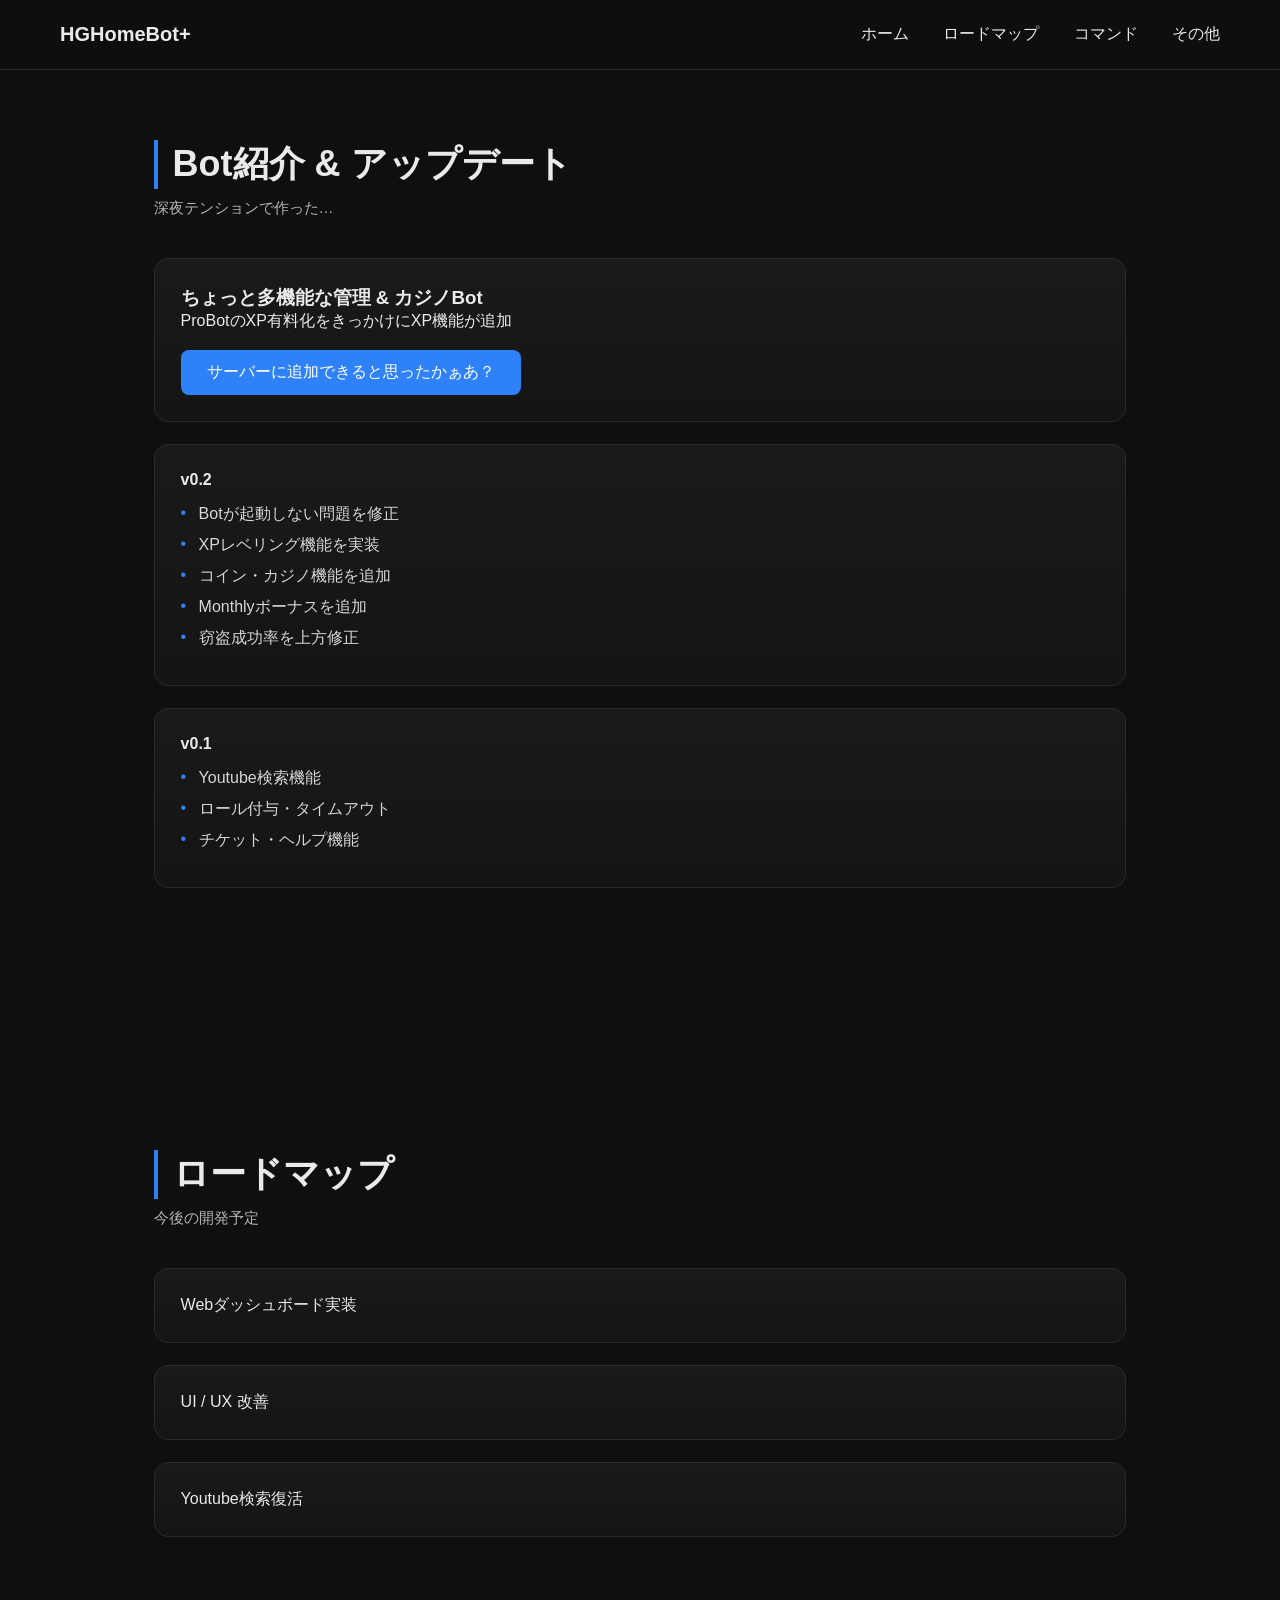
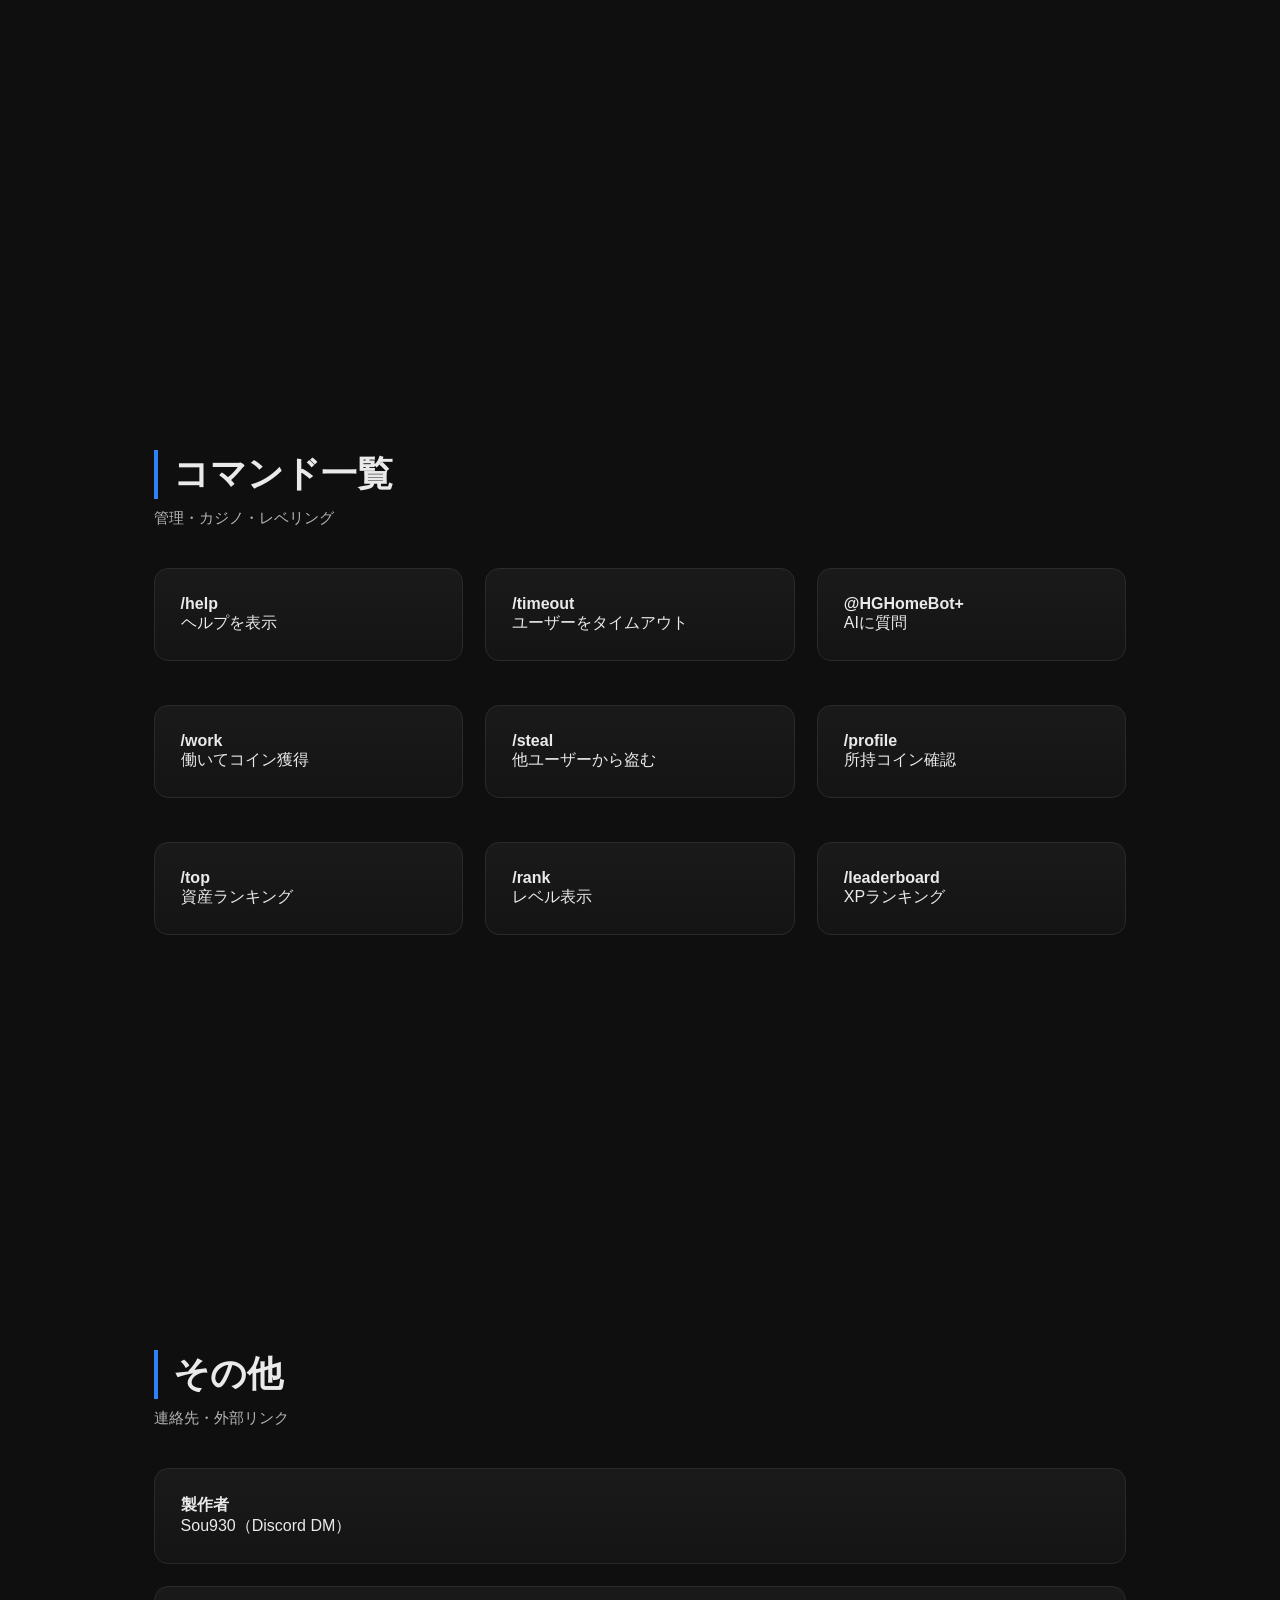
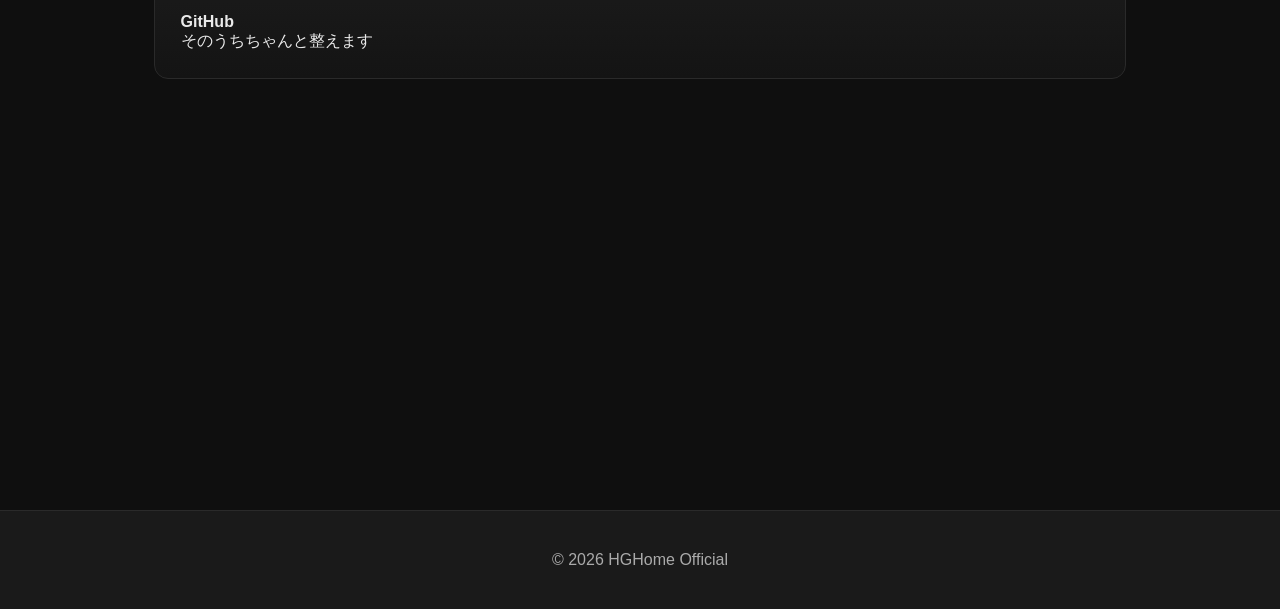
==== site/index.html @ b4d6ba4b "Create index.html" ====
<!DOCTYPE html>
<html lang="ja">
<head>
<meta charset="UTF-8">
<meta name="viewport" content="width=device-width, initial-scale=1.0">
<title>HGHome公式サイト</title>

<style>
:root{
    --black:#0f0f0f;
    --dark:#1a1a1a;
    --gray:#2a2a2a;
    --light:#eaeaea;
    --accent:#2f81f7;
}

*{
    margin:0;
    padding:0;
    box-sizing:border-box;
    font-family:-apple-system,BlinkMacSystemFont,"Segoe UI",Roboto,sans-serif;
}

html{ scroll-behavior:smooth; }

body{
    background:var(--black);
    color:var(--light);
}

/* ===== ナビ ===== */
nav{
    position:fixed;
    top:0;
    width:100%;
    height:70px;
    display:flex;
    justify-content:space-between;
    align-items:center;
    padding:0 60px;
    background:rgba(15,15,15,0.9);
    border-bottom:1px solid var(--gray);
    backdrop-filter: blur(6px);
    z-index:1000;
}

nav h1{
    font-size:20px;
    font-weight:600;
}

nav a{
    color:var(--light);
    text-decoration:none;
    margin-left:30px;
    position:relative;
    transition:0.3s;
}

nav a::after{
    content:"";
    position:absolute;
    bottom:-6px;
    left:0;
    width:0%;
    height:2px;
    background:var(--accent);
    transition:0.3s;
}

nav a:hover{
    color:var(--accent);
}

nav a:hover::after{
    width:100%;
}

/* ===== セクション ===== */
section{
    min-height:100vh;
    padding:140px 12% 100px;
    scroll-margin-top:90px;
}

h2{
    font-size:36px;
    margin-bottom:10px;
    font-weight:600;
    border-left:4px solid var(--accent);
    padding-left:15px;
}

.section-desc{
    color:#b5b5b5;
    margin-bottom:40px;
    font-size:15px;
}

/* ===== カード ===== */
.card{
    background:linear-gradient(180deg,#1a1a1a,#141414);
    border:1px solid var(--gray);
    padding:26px;
    border-radius:14px;
    margin-bottom:22px;
    transition:0.3s;
    box-shadow:0 0 0 rgba(0,0,0,0);
}

.card:hover{
    border-color:var(--accent);
    transform:translateY(-6px);
    box-shadow:0 10px 30px rgba(0,0,0,0.4);
}

/* ===== ボタン ===== */
.btn{
    display:inline-block;
    margin-top:18px;
    padding:12px 26px;
    border-radius:8px;
    text-decoration:none;
    background:var(--accent);
    color:white;
    font-weight:500;
    transition:0.3s;
}

.btn:hover{
    opacity:0.85;
}

/* ===== アプデリスト ===== */
.update-list{
    list-style:none;
    margin-top:15px;
}

.update-list li{
    margin-bottom:10px;
    padding-left:18px;
    position:relative;
    color:#d6d6d6;
}

.update-list li::before{
    content:"•";
    position:absolute;
    left:0;
    color:var(--accent);
}

/* ===== コマンド ===== */
.command-grid{
    display:grid;
    grid-template-columns:repeat(auto-fit,minmax(260px,1fr));
    gap:22px;
}

/* ===== フッター ===== */
footer{
    text-align:center;
    padding:40px;
    background:var(--dark);
    border-top:1px solid var(--gray);
    color:#aaa;
}
</style>
</head>

<body>

<nav>
    <h1>HGHomeBot+</h1>
    <div>
        <a href="#home">ホーム</a>
        <a href="#roadmap">ロードマップ</a>
        <a href="#commands">コマンド</a>
        <a href="#other">その他</a>
    </div>
</nav>

<section id="home">
    <h2>Bot紹介 & アップデート</h2>
    <p class="section-desc">深夜テンションで作った…</p>

    <div class="card">
        <h3>ちょっと多機能な管理 & カジノBot</h3>
        <p>ProBotのXP有料化をきっかけにXP機能が追加</p>
        <a href="#" class="btn">サーバーに追加できると思ったかぁあ？</a>
    </div>

    <div class="card">
        <strong>v0.2</strong>
        <ul class="update-list">
            <li>Botが起動しない問題を修正</li>
            <li>XPレベリング機能を実装</li>
            <li>コイン・カジノ機能を追加</li>
            <li>Monthlyボーナスを追加</li>
            <li>窃盗成功率を上方修正</li>
        </ul>
    </div>

    <div class="card">
        <strong>v0.1</strong>
        <ul class="update-list">
            <li>Youtube検索機能</li>
            <li>ロール付与・タイムアウト</li>
            <li>チケット・ヘルプ機能</li>
        </ul>
    </div>
</section>

<section id="roadmap">
    <h2>ロードマップ</h2>
    <p class="section-desc">今後の開発予定</p>

    <div class="card">Webダッシュボード実装</div>
    <div class="card">UI / UX 改善</div>
    <div class="card">Youtube検索復活</div>
</section>

<section id="commands">
    <h2>コマンド一覧</h2>
    <p class="section-desc">管理・カジノ・レベリング</p>

    <div class="command-grid">
        <div class="card"><strong>/help</strong><br>ヘルプを表示</div>
        <div class="card"><strong>/timeout</strong><br>ユーザーをタイムアウト</div>
        <div class="card"><strong>@HGHomeBot+</strong><br>AIに質問</div>

        <div class="card"><strong>/work</strong><br>働いてコイン獲得</div>
        <div class="card"><strong>/steal</strong><br>他ユーザーから盗む</div>
        <div class="card"><strong>/profile</strong><br>所持コイン確認</div>

        <div class="card"><strong>/top</strong><br>資産ランキング</div>
        <div class="card"><strong>/rank</strong><br>レベル表示</div>
        <div class="card"><strong>/leaderboard</strong><br>XPランキング</div>
    </div>
</section>

<section id="other">
    <h2>その他</h2>
    <p class="section-desc">連絡先・外部リンク</p>

    <div class="card"><strong>製作者</strong><br>Sou930（Discord DM）</div>
    <div class="card"><strong>GitHub</strong><br>そのうちちゃんと整えます</div>
</section>

<footer>
© 2026 HGHome Official
</footer>

</body>
</html>
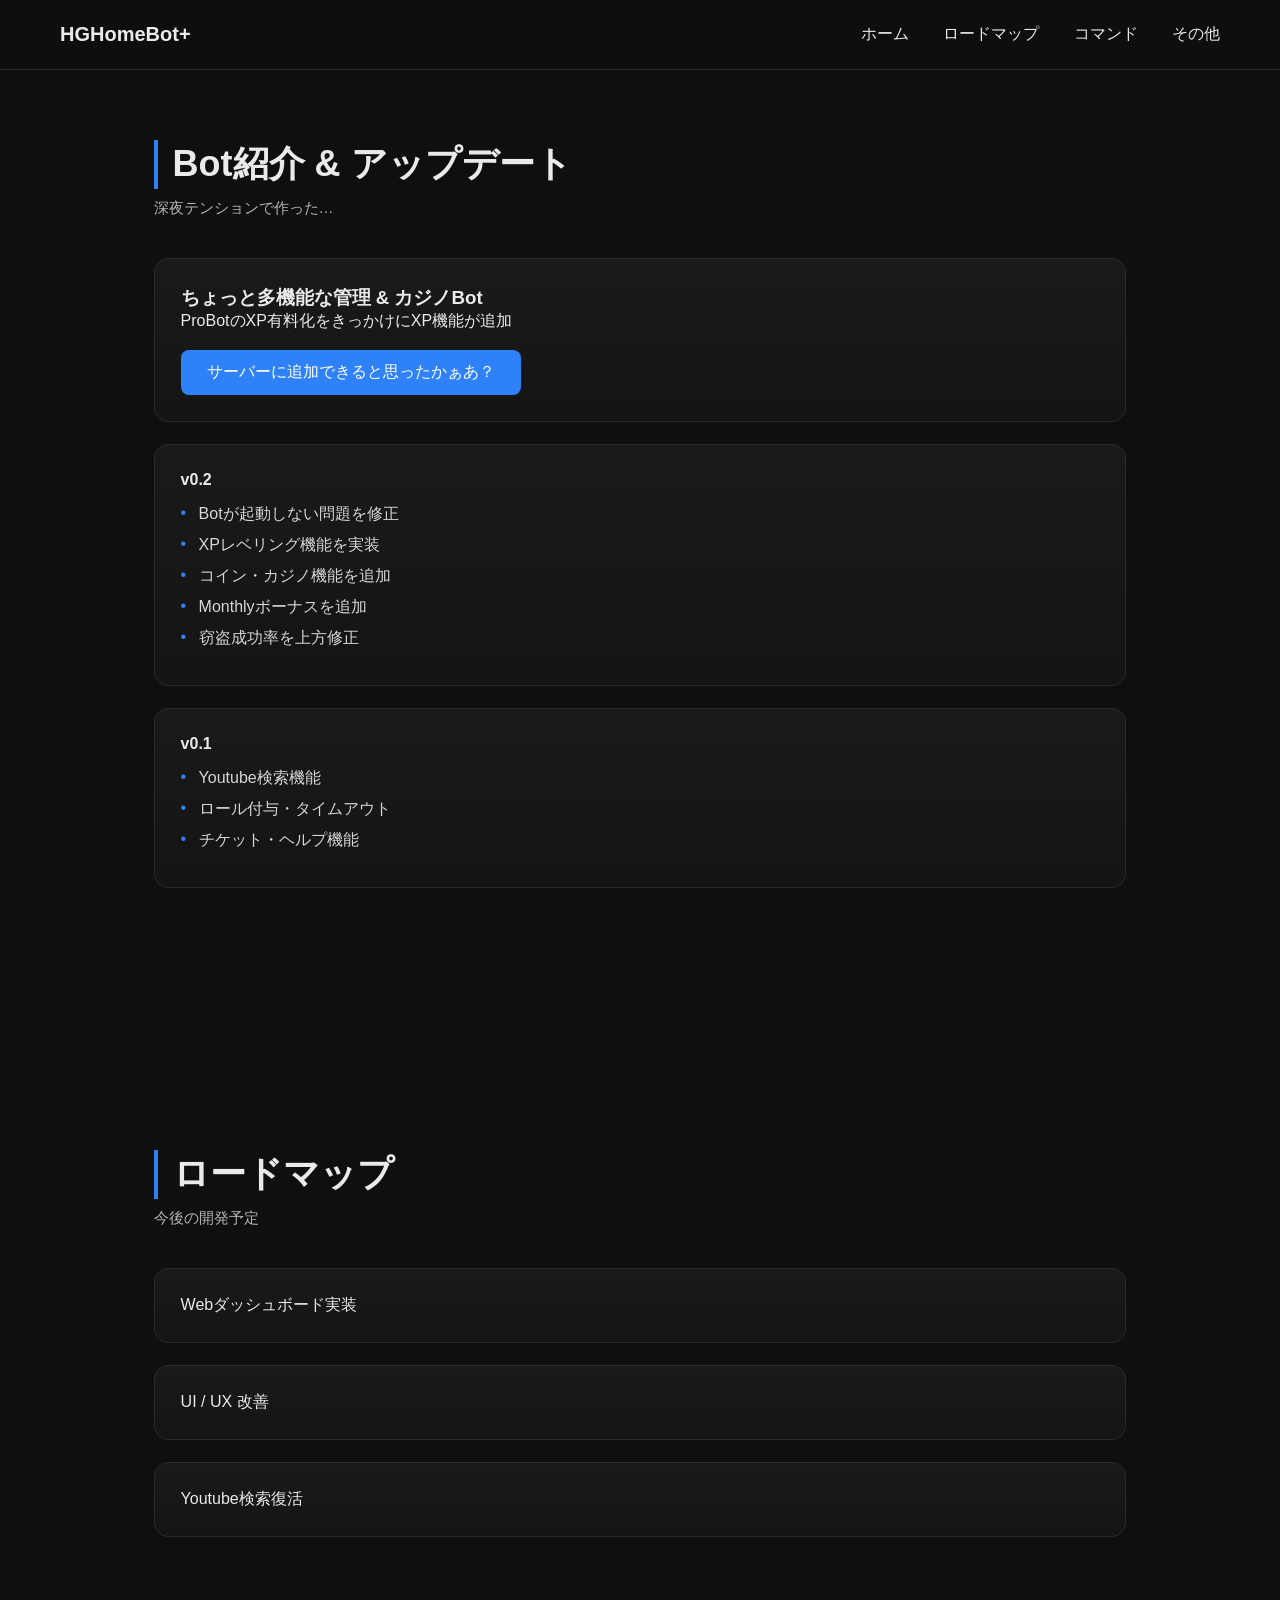
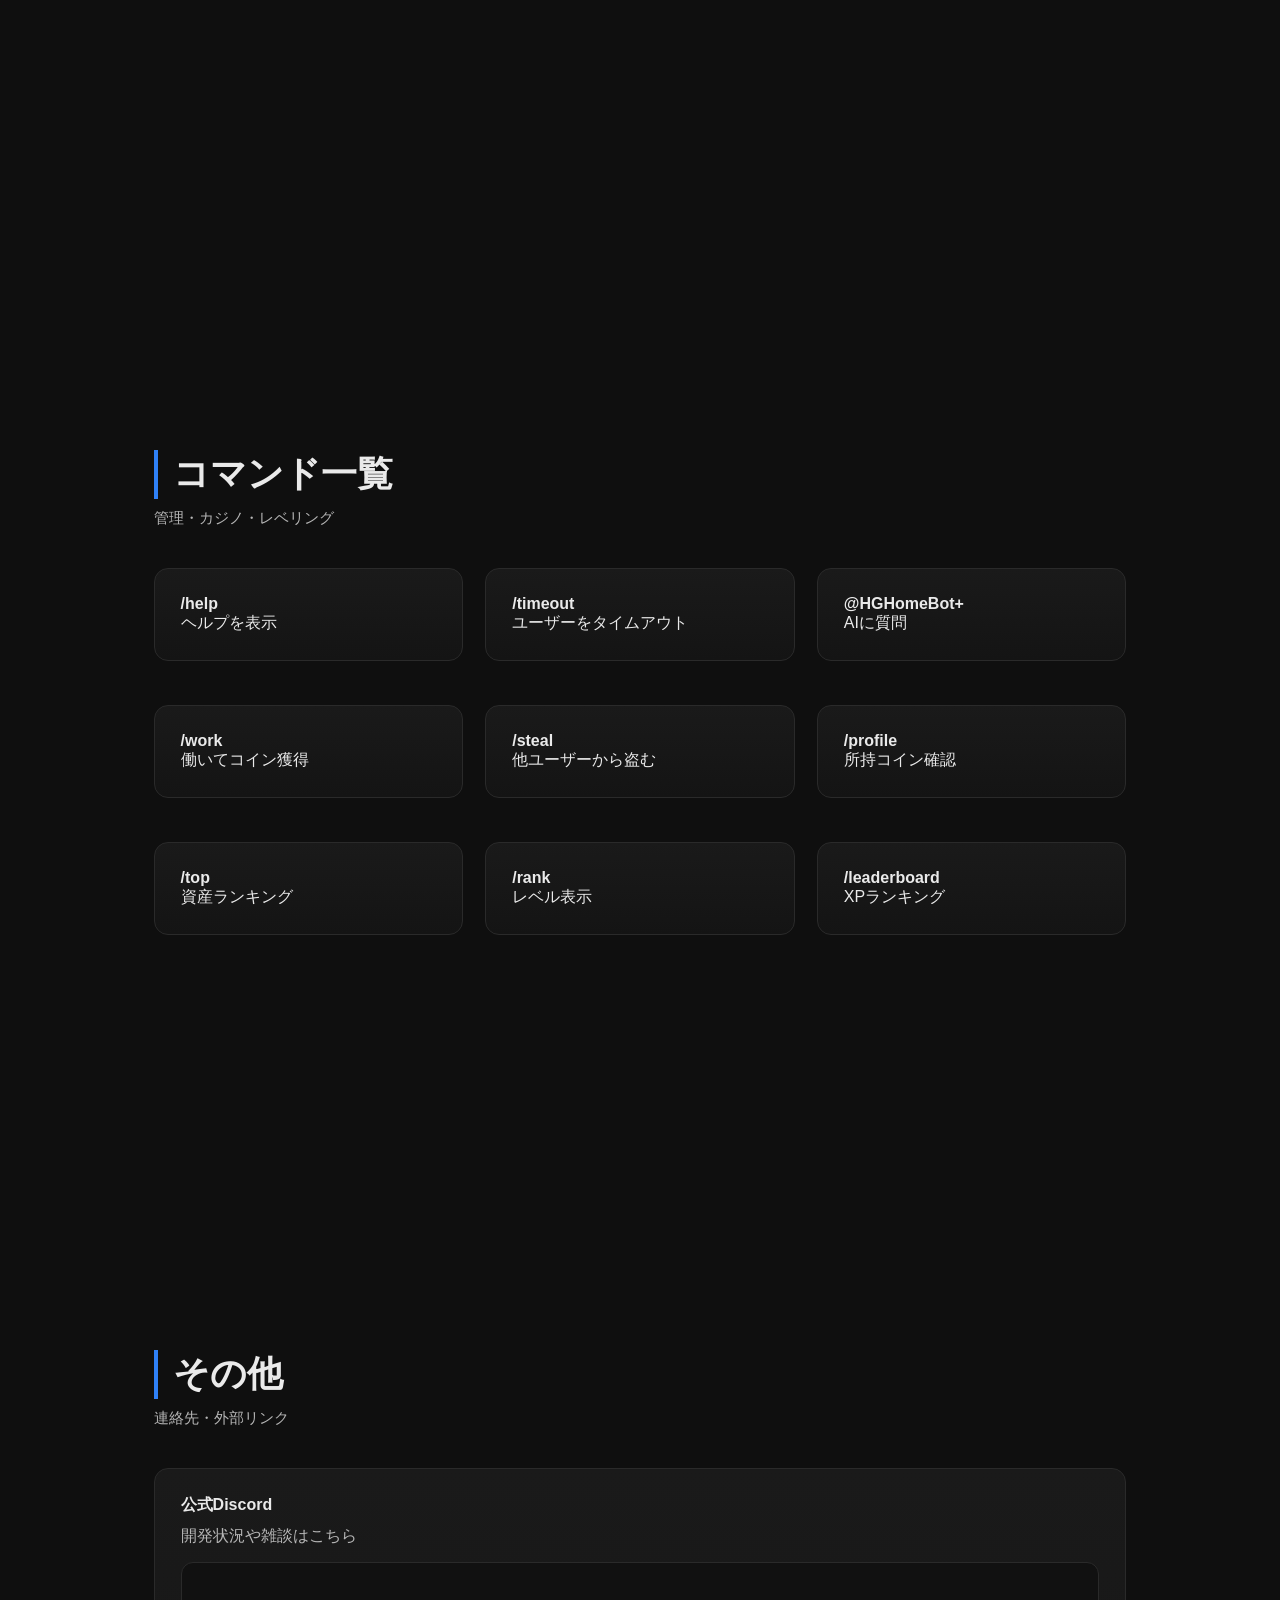
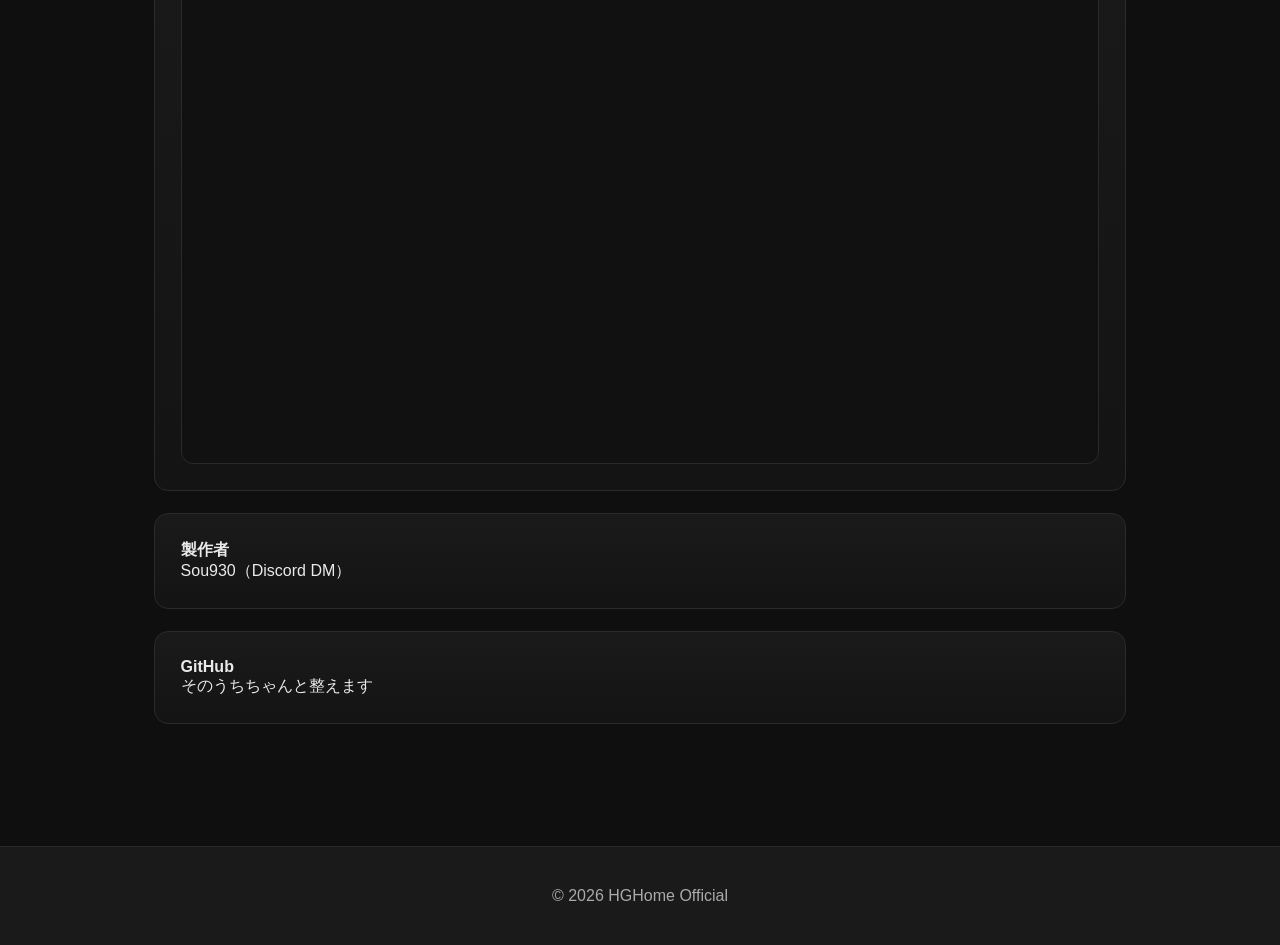
==== commit 09729436: "Update index.html" ====
--- a/site/index.html
+++ b/site/index.html
@@ -167,6 +167,16 @@
     border-top:1px solid var(--gray);
     color:#aaa;
 }
+.discord-widget{
+    border-radius:12px;
+    overflow:hidden;
+    border:1px solid var(--gray);
+    background:#111;
+}
+
+.discord-widget iframe{
+    display:block;
+}
 </style>
 </head>
 
@@ -244,7 +254,23 @@
 <section id="other">
     <h2>その他</h2>
     <p class="section-desc">連絡先・外部リンク</p>
-
+        <div class="card">
+        <strong>公式Discord</strong>
+        <p style="margin:10px 0 15px; color:#b5b5b5;">
+            開発状況や雑談はこちら
+        </p>
+
+        <div class="discord-widget">
+            <iframe 
+                src="https://discord.com/widget?id=1434416718897479720&theme=dark"
+                width="100%"
+                height="500"
+                allowtransparency="true"
+                frameborder="0"
+                sandbox="allow-popups allow-popups-to-escape-sandbox allow-same-origin allow-scripts">
+            </iframe>
+        </div>
+    </div>
     <div class="card"><strong>製作者</strong><br>Sou930（Discord DM）</div>
     <div class="card"><strong>GitHub</strong><br>そのうちちゃんと整えます</div>
 </section>
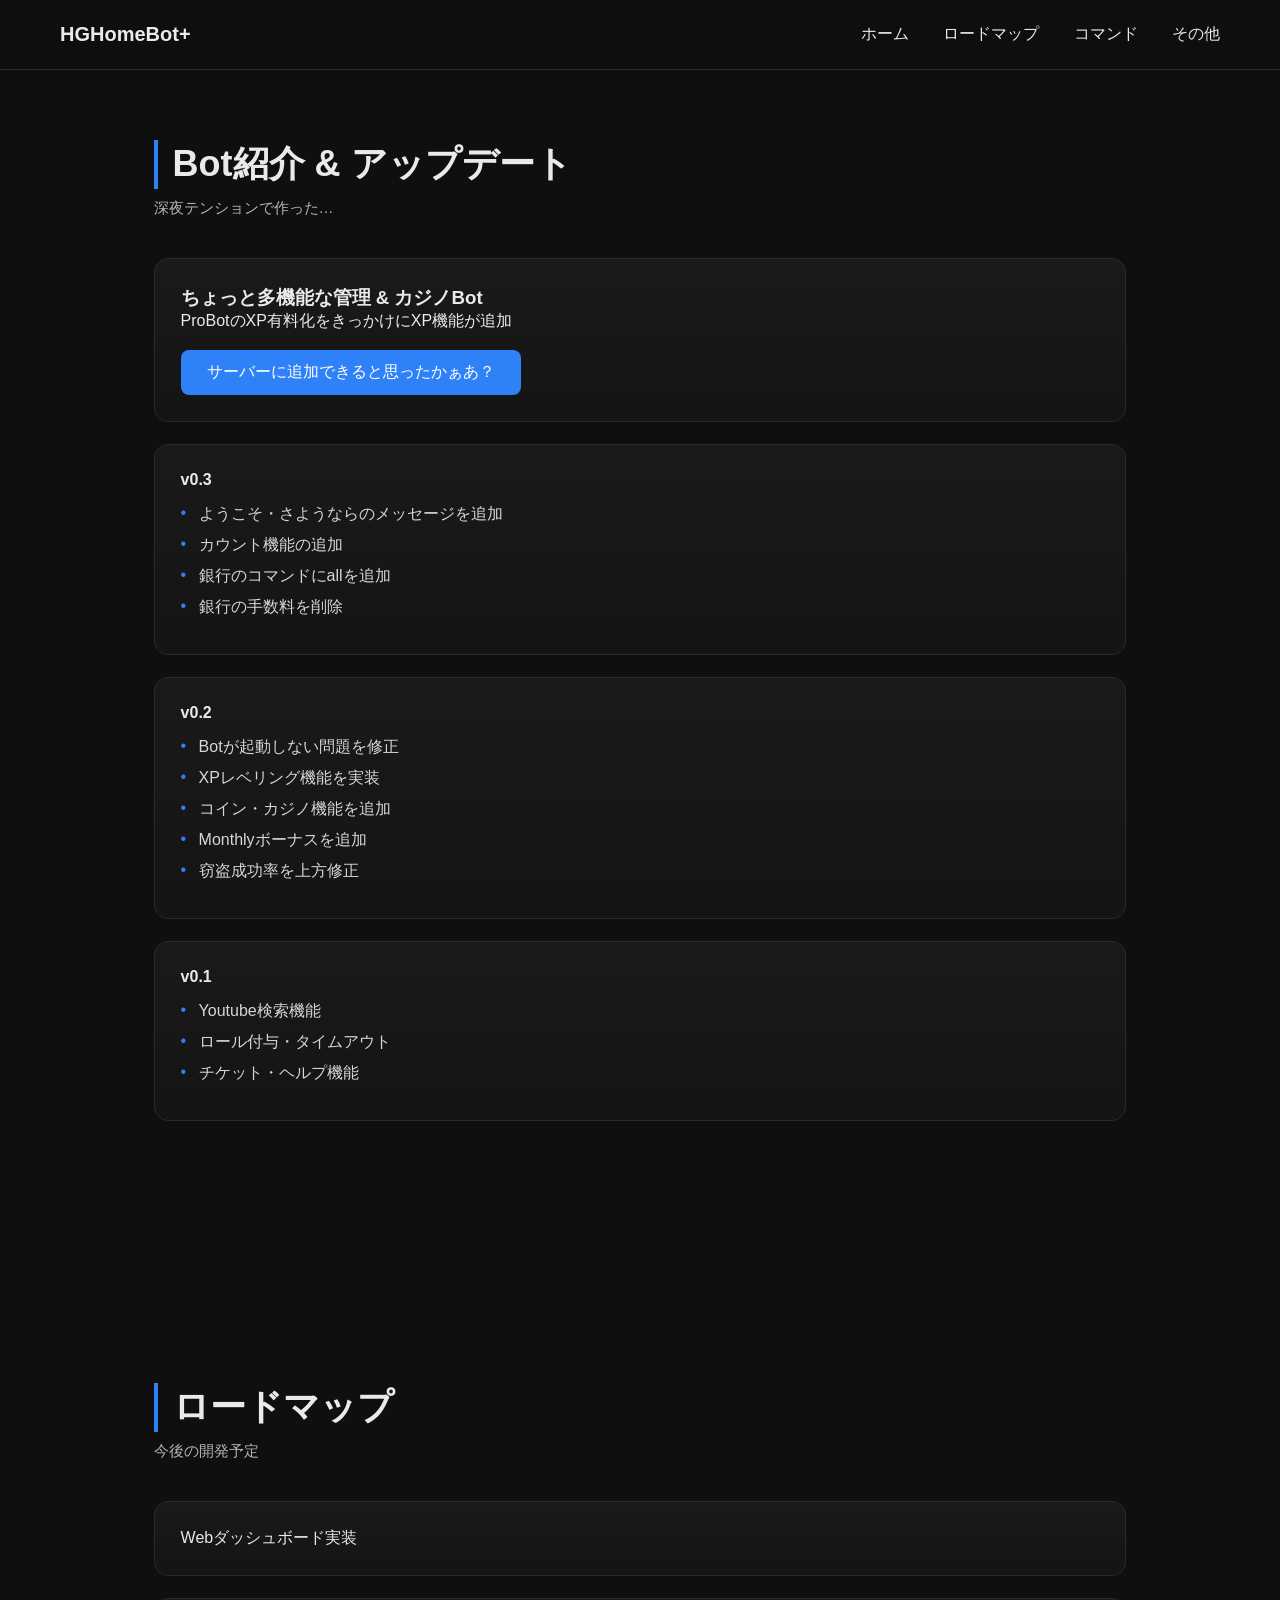
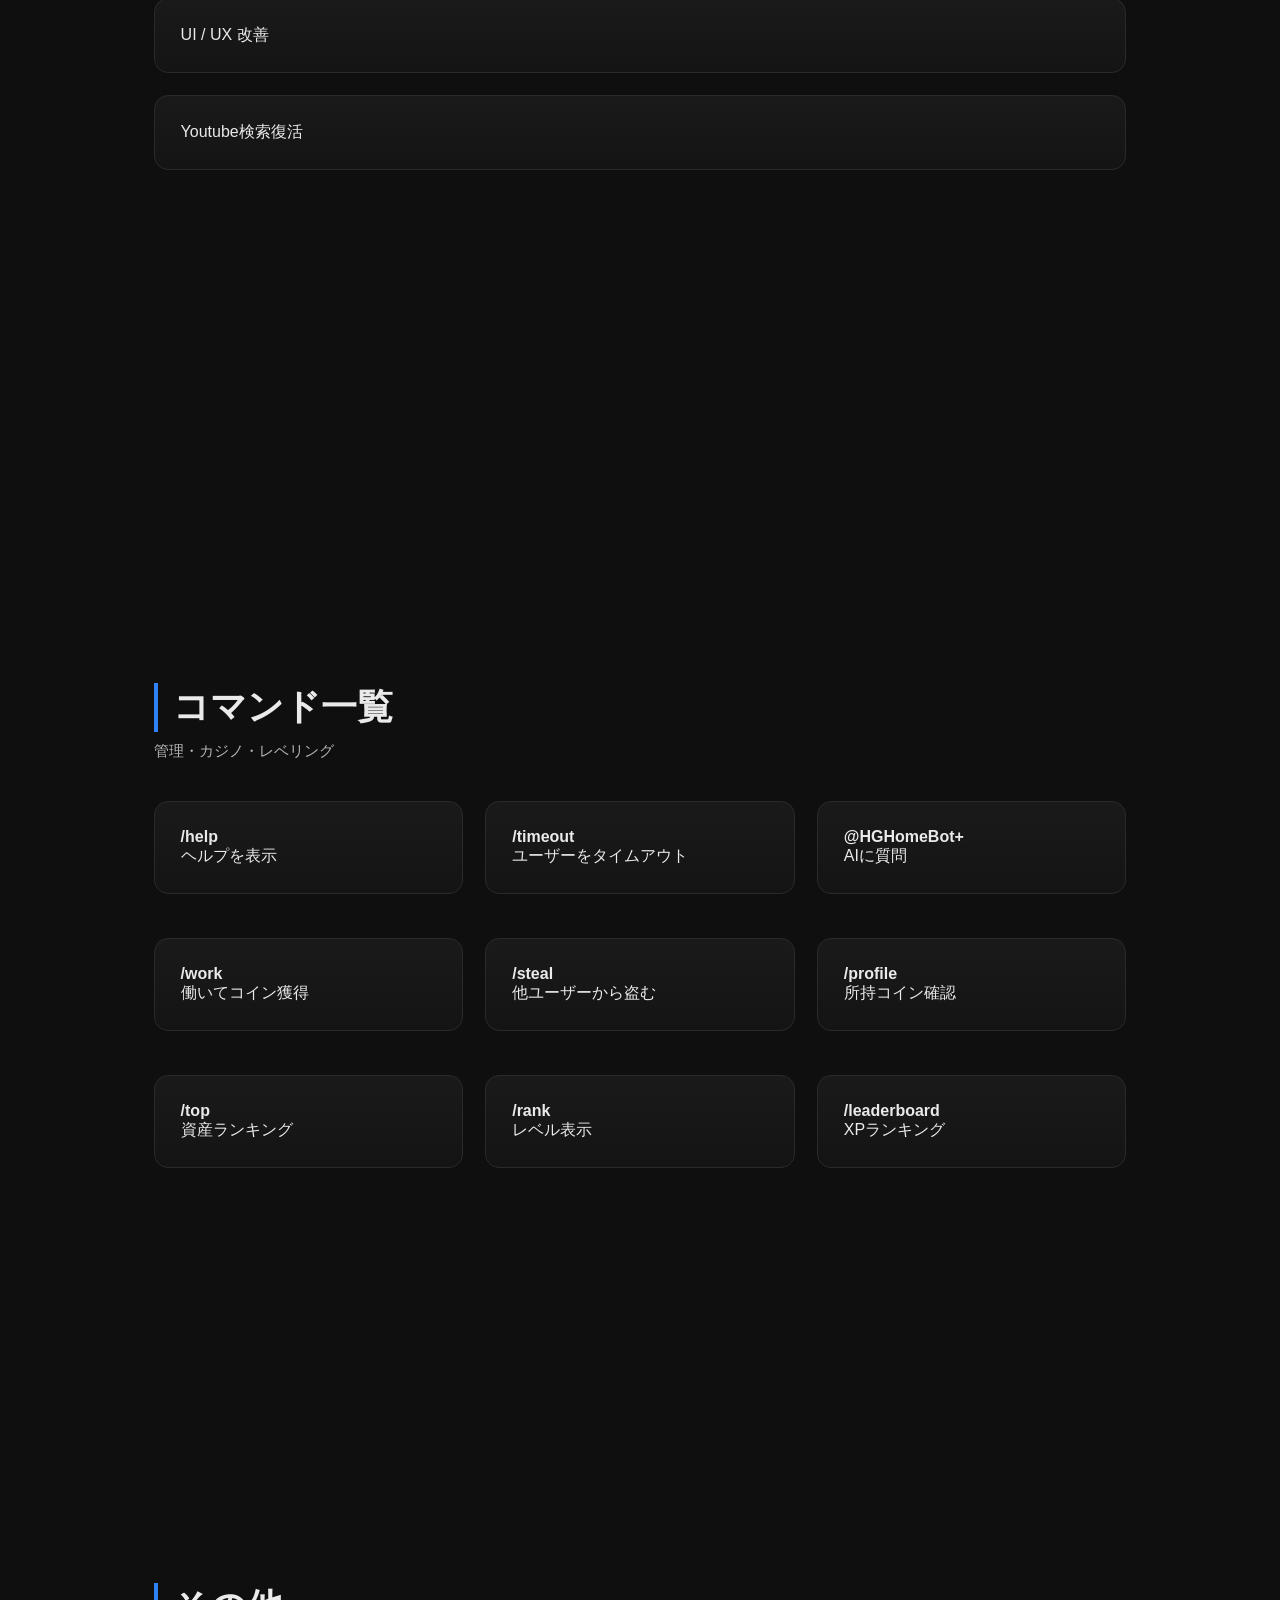
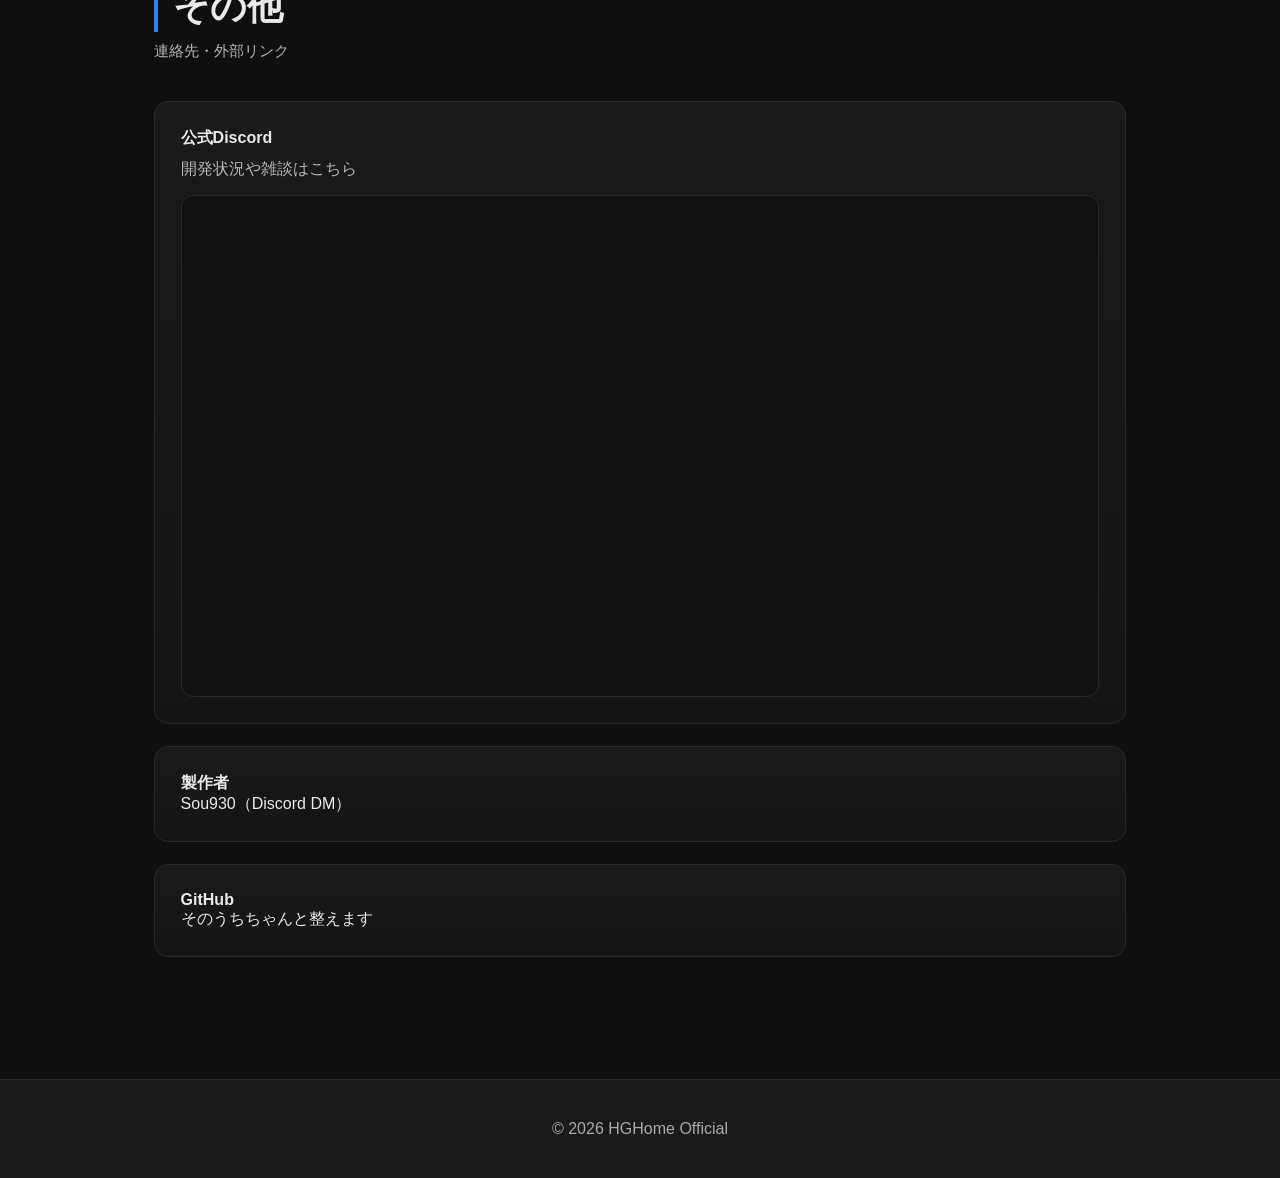
==== commit 191f7cc2: "Update index.html" ====
--- a/site/index.html
+++ b/site/index.html
@@ -203,6 +203,15 @@
     </div>
 
     <div class="card">
+        <strong>v0.3</strong>
+        <ul class="update-list">
+            <li>ようこそ・さようならのメッセージを追加</li>
+            <li>カウント機能の追加</li>
+            <li>銀行のコマンドにallを追加</li>
+            <li>銀行の手数料を削除</li>
+        </ul>
+    </div>
+    <div class="card">
         <strong>v0.2</strong>
         <ul class="update-list">
             <li>Botが起動しない問題を修正</li>
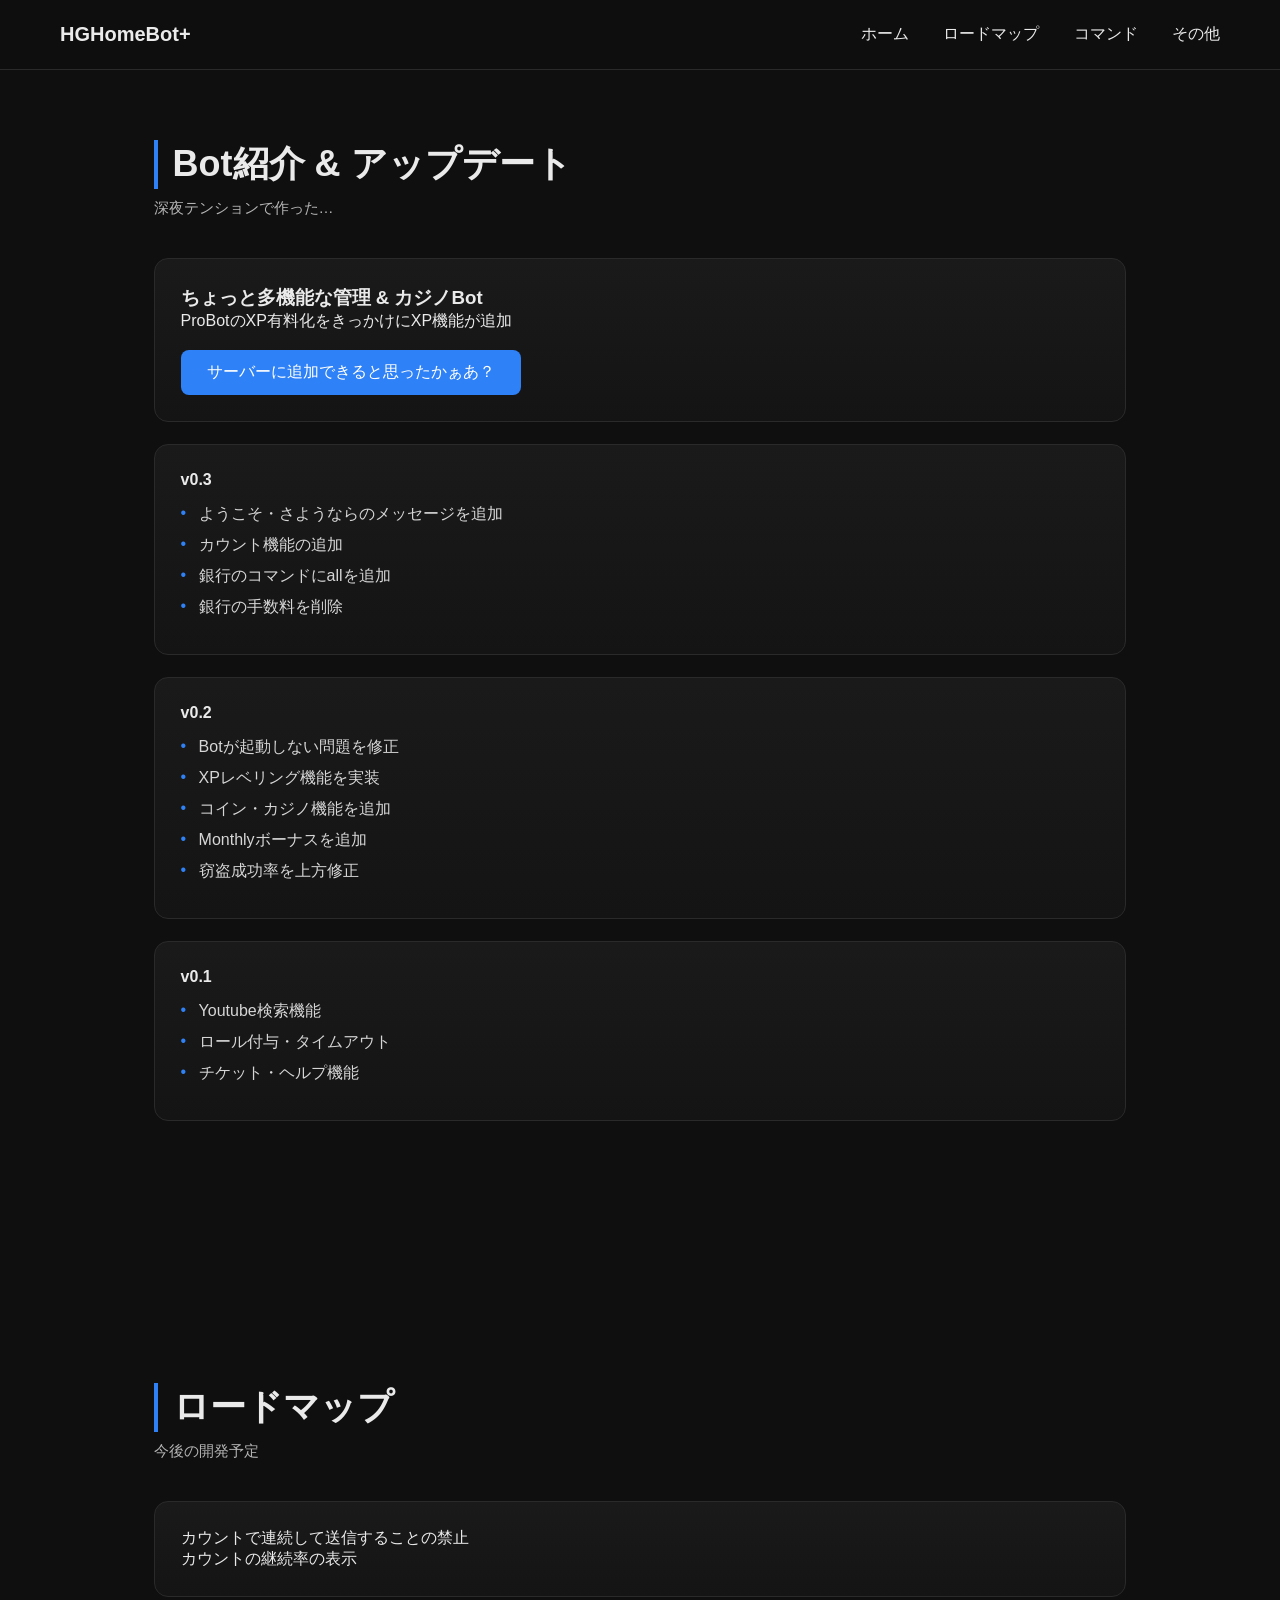
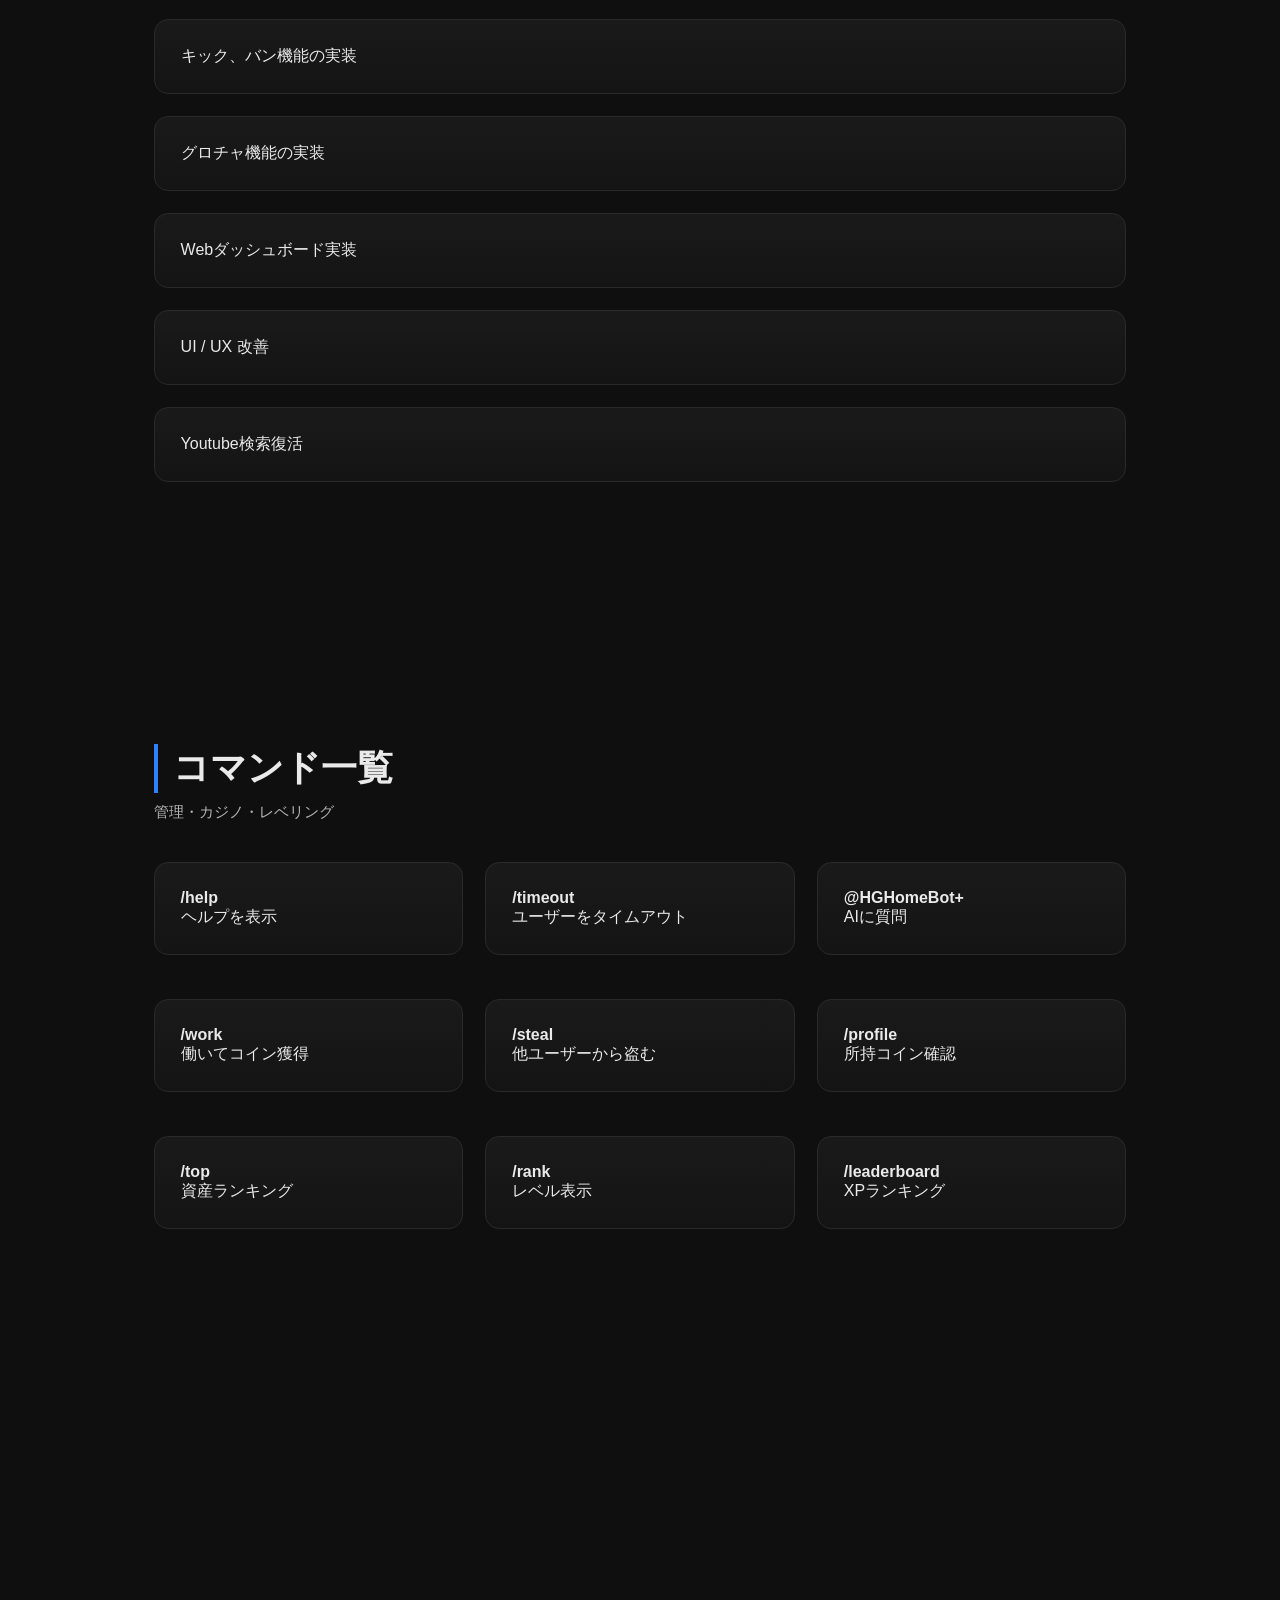
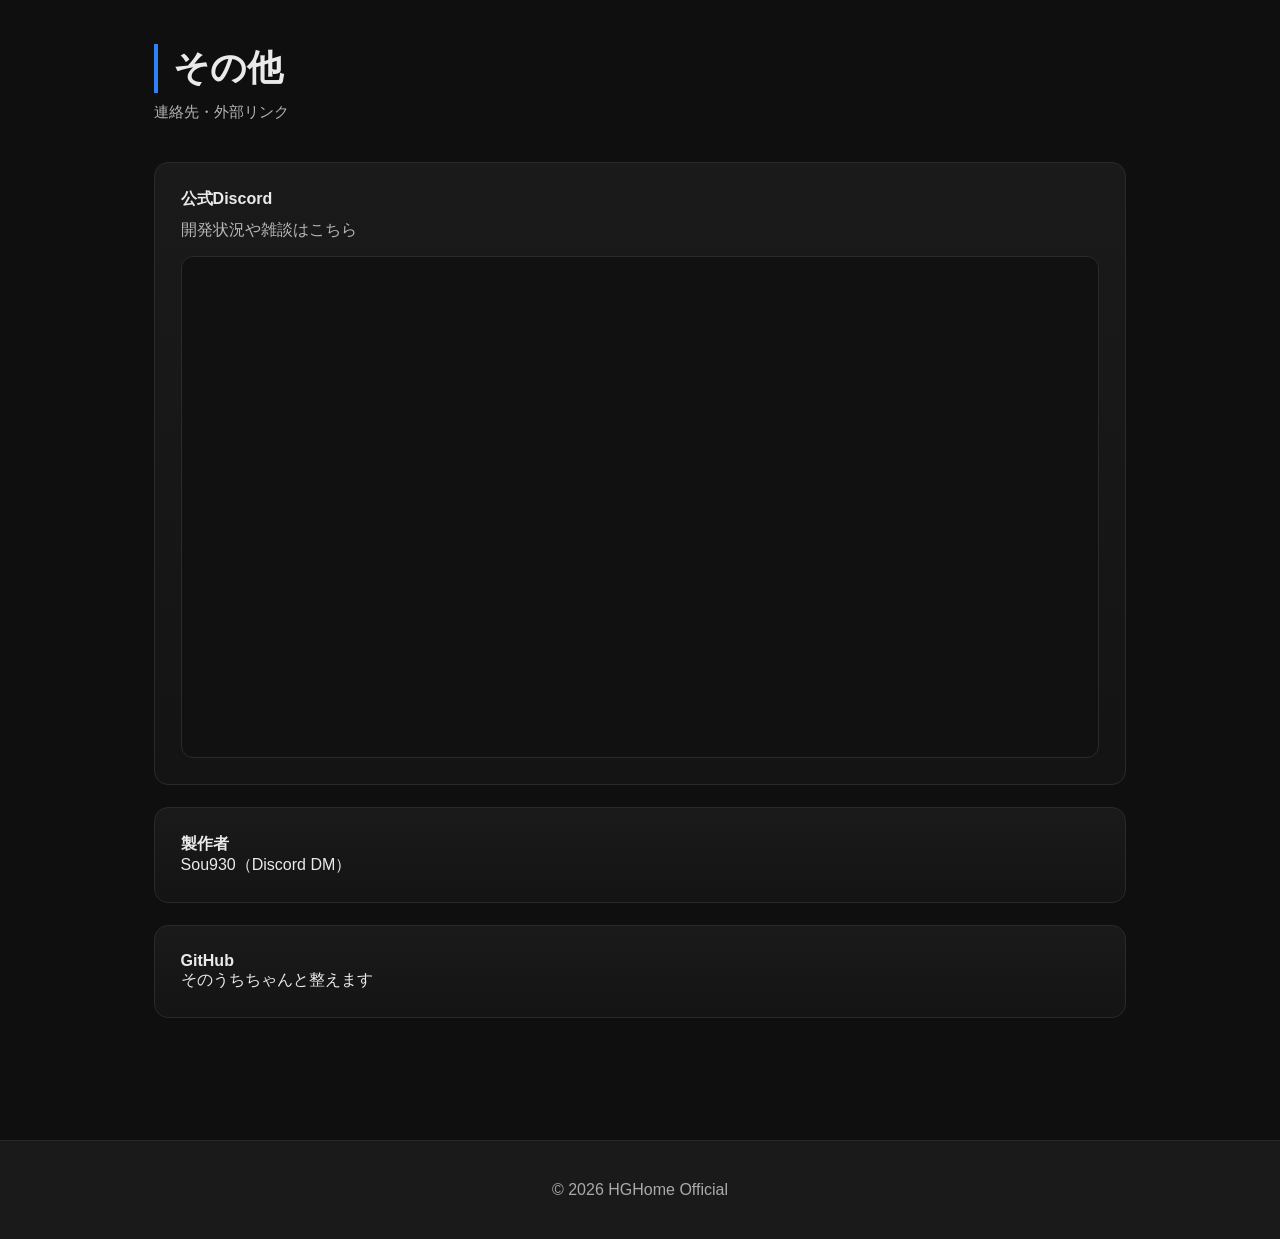
==== commit f0288dae: "Update index.html" ====
--- a/site/index.html
+++ b/site/index.html
@@ -235,7 +235,9 @@
 <section id="roadmap">
     <h2>ロードマップ</h2>
     <p class="section-desc">今後の開発予定</p>
-
+    <div class="card">カウントで連続して送信することの禁止<br>カウントの継続率の表示</div>
+    <div class="card">キック、バン機能の実装</div>
+    <div class="card">グロチャ機能の実装</div>
     <div class="card">Webダッシュボード実装</div>
     <div class="card">UI / UX 改善</div>
     <div class="card">Youtube検索復活</div>
